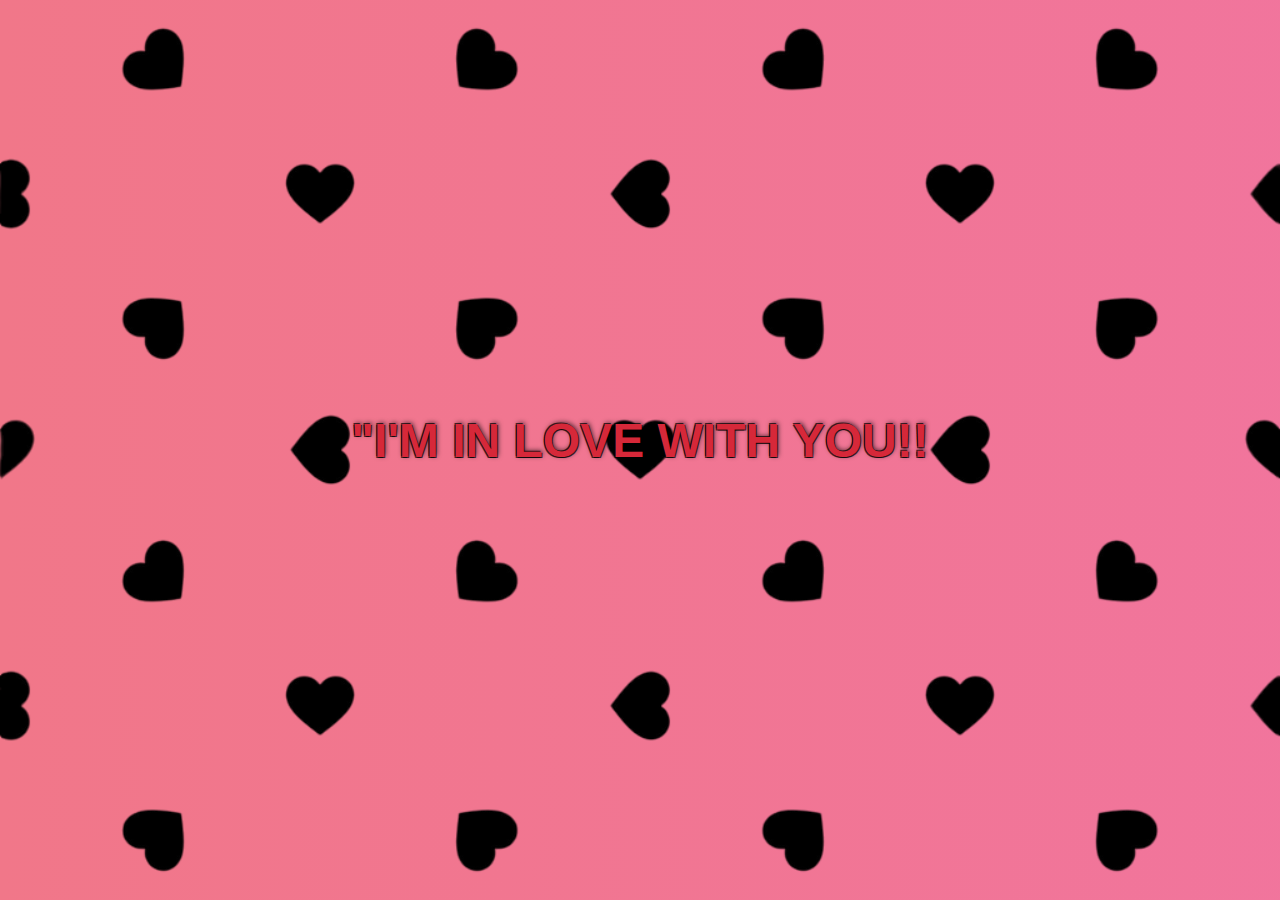
==== page2.html @ e8b78b8c "Add files via upload" ====
<!DOCTYPE html>
<html lang="pt-br">
<head>
    <meta charset="UTF-8"> <!-- Define a codificação de caracteres -->
    <meta name="viewport" content="width=device-width, initial-scale=1.0"> <!-- Responsividade -->
    <title>❤</title> <!-- Título da página -->
    <link rel="stylesheet" href="style.css"> <!-- Link para o arquivo de estilo CSS -->
    <style>
        /* Estilos gerais do corpo */
        body, html {
            height: 100%;
            margin: 0;
            font-family: 'Cursive', sans-serif; /* Fonte */
            background: linear-gradient(270deg, #f166f1a9, #f17789); /* Fundo do branco ao rosa claro */
            background-size: 400% 400%; /* Tamanho do gradiente */
            animation: gradient 15s ease infinite; /* Animação do gradiente */
        }

        @keyframes gradient {
            0% { background-position: 0% 50%; }
            50% { background-position: 100% 50%; }
            100% { background-position: 0% 50%; }
        }

        /* Container central */
        .container {
            display: flex;
            flex-direction: column;
            justify-content: center;
            align-items: center;
            height: 100vh; /* Altura da tela inteira */
            text-align: center;
            padding: 20px;
        }

        /* Efeito de pulsar para a frase */
        .pulsar {
            animation: pulsar 1s infinite; /* Animação pulsante contínua */
        }

        @keyframes pulsar {
            0%, 100% {
                transform: scale(1); /* Tamanho original */
            }
            50% {
                transform: scale(1.1); /* Aumenta para 110% */
            }
        }
        
        .text {
            font-size: 3rem; /* Tamanho da fonte da frase */
            text-align: center; /* Centraliza o texto */
            color: #D62839; /* Cor do texto em vermelho intenso */
            text-shadow: 
                1px 1px 0px rgba(0, 0, 0, 0.7),  /* Contorno superior esquerdo */
                -1px -1px 0px rgba(0, 0, 0, 0.7), /* Contorno inferior direito */
                1px -1px 5px rgba(0, 0, 0, 0.7),  /* Contorno superior direito */
                -1px 1px 0px rgba(0, 0, 0, 0.7);  /* Contorno inferior esquerdo */
        }
    </style>
</head>
<body>
    <div class="container">
        <!-- Frase que muda a cada 3 segundos -->
        <h1 class="pulsar text" id="loveMessage">"I'M IN LOVE WITH YOU!!</h1>
    </div>

    <script>
        // Lista de mensagens em diferentes idiomas
        const messages = [
            "JE SUIS AMOUREUX DE TOI!!", // Francês
            "ICH BIN IN DICH VERLIEBT!!", // Alemão
            "ΕΙΜΑΙ ΕΡΩΤΕΥΜΕΝΟΣ ΜΑΖΙ ΣΟΥ!!", // Grego
            "我爱你!!", // Chinês
            "사랑해요!!", // Coreano
            "أنا أحبك!!", // Árabe
            "ISSO TUDO SIGNIFICA QUE...", // Mensagem adicional
            "EU SOU APAIXONADO POR VOCÊ!! 🤍🧡❤💗💕", // Português
            "😍😍😊🤭🤭🤭",
            "Espero que goste...."
        ];

        // Lista de cores quentes para o texto
        const colors = [
            
            "#FF2D00", // Vermelho vivo
            "#FF8C00", // Laranja vibrante
            "#FFD700", // Dourado brilhante
            "#FF6F00", // Laranja escuro vibrante
            "#FF3D79", // Rosa choque
            "#FF1493", // Rosa profundo
            "#FF4500", // Laranja vibrante
            "#FF6347"   // Tomate vibrante
        ];

        let index = 0; // Índice da mensagem atual

        // Função que troca a mensagem e a cor a cada 2 segundos
        setInterval(() => {
            index = (index + 1) % messages.length; // Atualiza o índice ciclicamente
            document.getElementById('loveMessage').innerHTML = messages[index]; // Atualiza o conteúdo da mensagem
            
            // Muda a cor do texto
            const colorIndex = index % colors.length; // Escolhe uma cor correspondente
            document.getElementById('loveMessage').style.color = colors[colorIndex]; // Atualiza a cor do texto
        }, 2000); // Troca a mensagem a cada 2 segundos
    </script>
</body>
</html>
---- style.css ----
* {
    margin: 0; /* Remove margens */
    padding: 0; /* Remove preenchimento */
    box-sizing: border-box; /* Inclui bordas e preenchimento no tamanho total */
}

body, html {
    height: 100%; /* Define altura total para o corpo e html */
    font-family: 'Cursive', sans-serif; /* Define a fonte cursiva */
    background-color: #fef1e6; /* Cor de fundo */
    color: #ff69b4; /* Cor do texto */
}

.container {
    display: flex; /* Usa flexbox para layout */
    flex-direction: column; /* Alinha os itens na vertical */
    justify-content: center; /* Centraliza os itens verticalmente */
    align-items: center; /* Centraliza os itens horizontalmente */
    height: 100vh; /* Define altura total da viewport */
    text-align: center; /* Centraliza o texto */
    padding: 20px; /* Preenchimento interno */
    background-image: url('fundo2.png'); /*Fundo da página */
    background-size: cover; /* Cobre toda a área com a imagem */
    background-position: center; /* Centraliza a imagem de fundo */
}

h1 {
    font-size: 3rem; /* Tamanho do texto do h1 */
    margin-bottom: 20px; /* Margem inferior */
}

.round-button {
    padding: 15px 30px; /* Preenchimento do botão */
    font-size: 3rem; /* Tamanho da fonte do botão */
    border-radius: 50px; /* Bordas arredondadas */
    border: none; /* Remove borda padrão */
    background-color: #ff69b4; /* Cor de fundo do botão */
    color: rgb(251, 255, 0); /* Cor do texto do botão */
    cursor: pointer; /* Muda o cursor para indicar que é clicável */
    transition: transform 0.3s; /* Transição suave para transformação */

    text-shadow: 
                1px 1px 0px rgba(0, 0, 0, 0.7),  /* Contorno superior esquerdo */
                -1px -1px 0px rgba(0, 0, 0, 0.7), /* Contorno inferior direito */
                1px -1px 5px rgba(0, 0, 0, 0.7),  /* Contorno superior direito */
                -1px 1px 0px rgba(0, 0, 0, 0.7);  /* Contorno inferior esquerdo */
}

.round-button:hover {
    transform: scale(1.1); /* Aumenta o tamanho ao passar o mouse */
}

/* Estilos para diferentes tamanhos de tela */
@media (max-width: 480px) {
    h1 {
        font-size: 2rem; /* Tamanho do h1 em telas pequenas */
    }

    .round-button {
        font-size: 1.2rem; /* Tamanho do botão em telas pequenas */
        padding: 10px 20px; /* Preenchimento do botão em telas pequenas */
    }
}

@media (min-width: 481px) and (max-width: 768px) {
    h1 {
        font-size: 2.5rem; /* Tamanho do h1 em telas médias */
    }

    .round-button {
        font-size: 1.3rem; /* Tamanho do botão em telas médias */
        padding: 12px 25px; /* Preenchimento do botão em telas médias */
    }
}
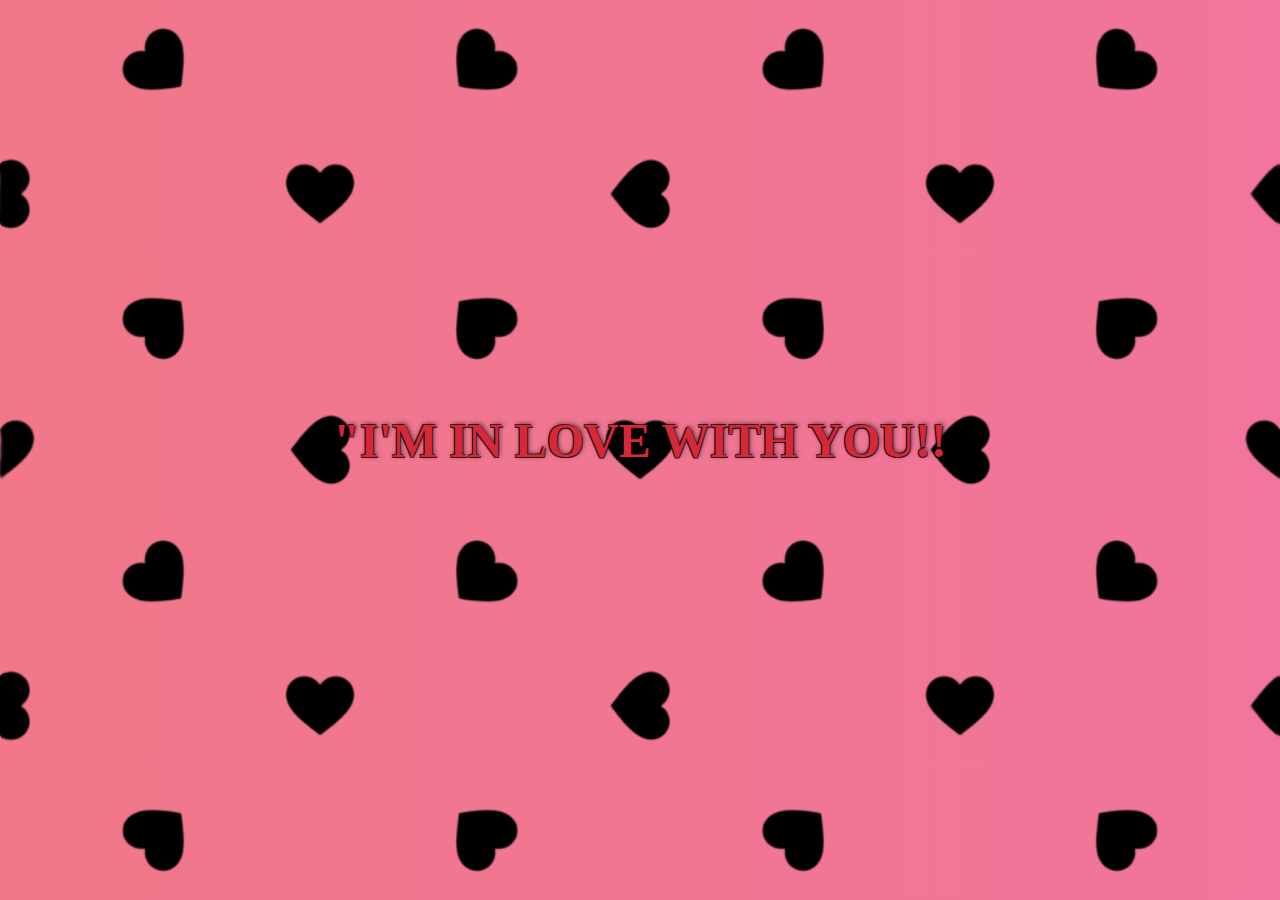
==== commit 664f2a1e: "Add files via upload" ====
--- a/page2.html
+++ b/page2.html
@@ -10,7 +10,7 @@
         body, html {
             height: 100%;
             margin: 0;
-            font-family: 'Cursive', sans-serif; /* Fonte */
+            font-family: 'Dancing Script', cursive; /* Fonte */
             background: linear-gradient(270deg, #f166f1a9, #f17789); /* Fundo do branco ao rosa claro */
             background-size: 400% 400%; /* Tamanho do gradiente */
             animation: gradient 15s ease infinite; /* Animação do gradiente */
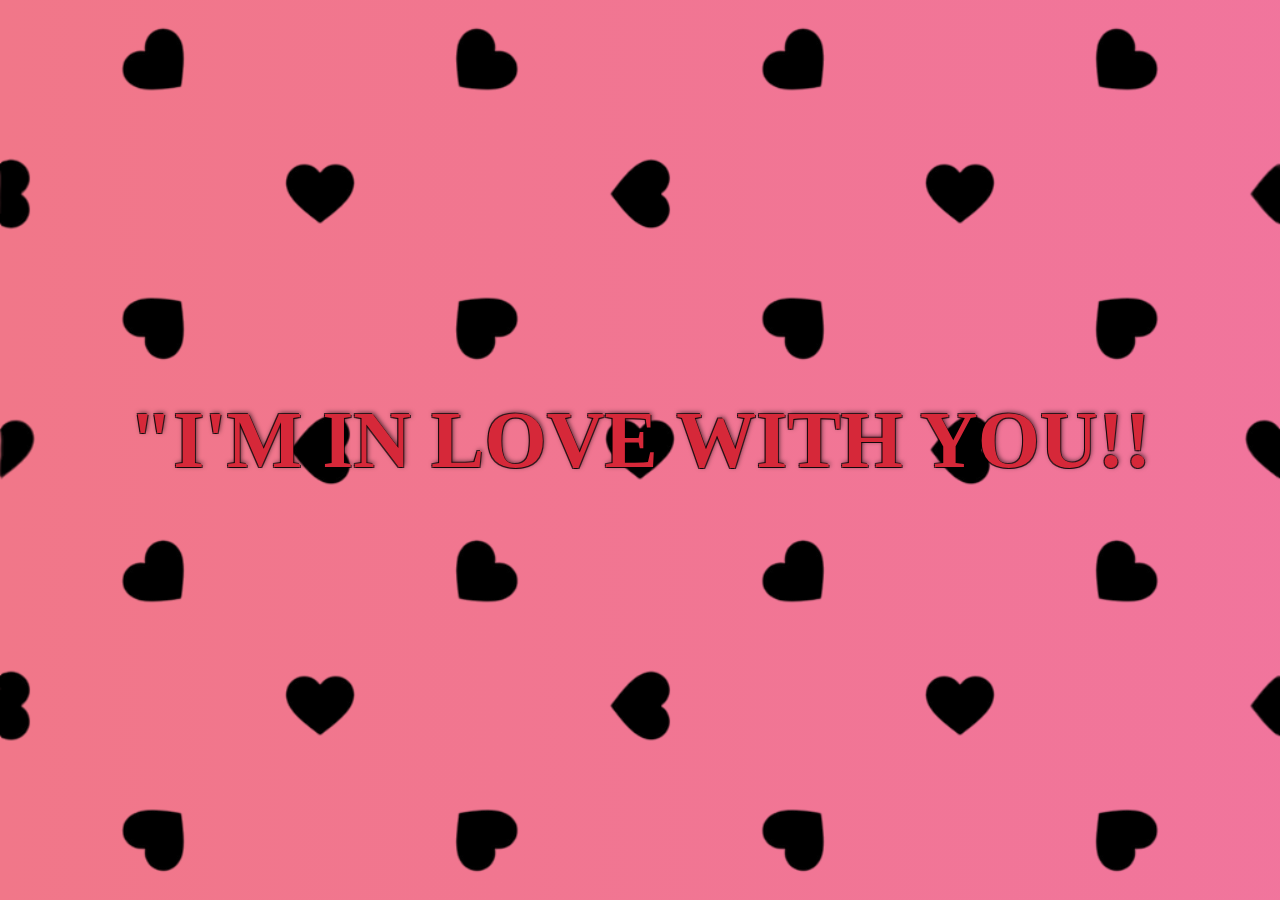
==== commit 8acbe394: "Add files via upload" ====
--- a/page2.html
+++ b/page2.html
@@ -48,7 +48,7 @@
         }
         
         .text {
-            font-size: 3rem; /* Tamanho da fonte da frase */
+            font-size: 5rem; /* Tamanho da fonte da frase */
             text-align: center; /* Centraliza o texto */
             color: #D62839; /* Cor do texto em vermelho intenso */
             text-shadow: 
@@ -69,13 +69,12 @@
         // Lista de mensagens em diferentes idiomas
         const messages = [
             "JE SUIS AMOUREUX DE TOI!!", // Francês
-            "ICH BIN IN DICH VERLIEBT!!", // Alemão
             "ΕΙΜΑΙ ΕΡΩΤΕΥΜΕΝΟΣ ΜΑΖΙ ΣΟΥ!!", // Grego
             "我爱你!!", // Chinês
             "사랑해요!!", // Coreano
             "أنا أحبك!!", // Árabe
-            "ISSO TUDO SIGNIFICA QUE...", // Mensagem adicional
-            "EU SOU APAIXONADO POR VOCÊ!! 🤍🧡❤💗💕", // Português
+            "ISSO TUDO <br> SIGNIFICA QUE...", // Mensagem adicional
+            "EU SOU <br> APAIXONADO <br> POR VOCÊ!! <br> 🤍🧡❤💗💕", // Português
             "😍😍😊🤭🤭🤭",
             "Espero que goste...."
         ];
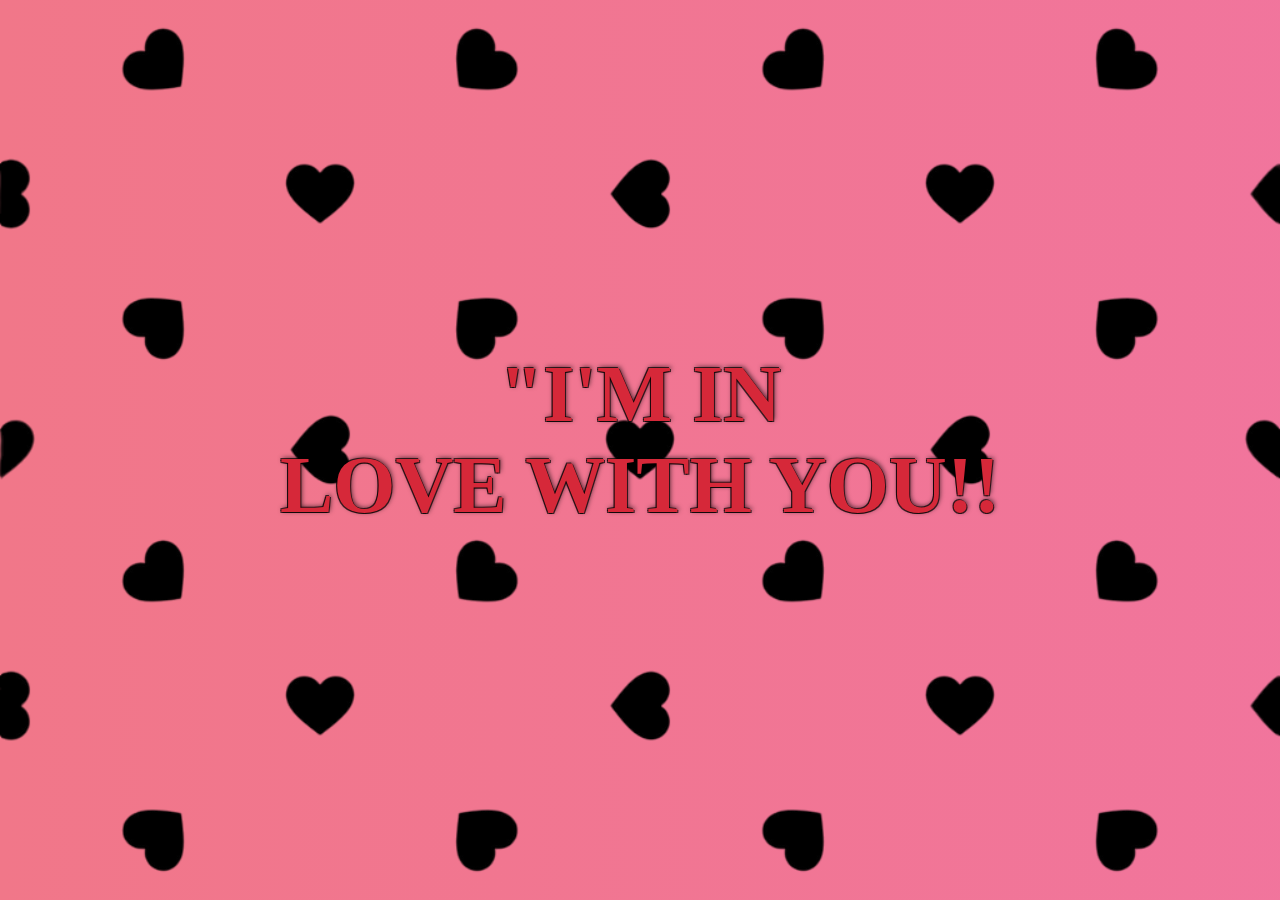
==== commit 16ac71ff: "Add files via upload" ====
--- a/page2.html
+++ b/page2.html
@@ -61,17 +61,17 @@
 </head>
 <body>
     <div class="container">
-        <!-- Frase que muda a cada 3 segundos -->
-        <h1 class="pulsar text" id="loveMessage">"I'M IN LOVE WITH YOU!!</h1>
+        <!-- Frase que muda a cada 2 segundos -->
+        <h1 class="pulsar text" id="loveMessage">"I'M IN <br>LOVE WITH YOU!!</h1>
     </div>
 
     <script>
         // Lista de mensagens em diferentes idiomas
         const messages = [
-            "JE SUIS AMOUREUX DE TOI!!", // Francês
-            "ΕΙΜΑΙ ΕΡΩΤΕΥΜΕΝΟΣ ΜΑΖΙ ΣΟΥ!!", // Grego
+            "🤭🤭",
+            "JE SUIS <br>AMOUREUX DE TOI!!", // Francês
+            "ΕΙΜΑΙ <br> ΕΡΩΤΕΥΜΕΝΟΣ <br> ΜΑΖΙ ΣΟΥ!!", // Grego
             "我爱你!!", // Chinês
-            "사랑해요!!", // Coreano
             "أنا أحبك!!", // Árabe
             "ISSO TUDO <br> SIGNIFICA QUE...", // Mensagem adicional
             "EU SOU <br> APAIXONADO <br> POR VOCÊ!! <br> 🤍🧡❤💗💕", // Português
@@ -81,7 +81,6 @@
 
         // Lista de cores quentes para o texto
         const colors = [
-            
             "#FF2D00", // Vermelho vivo
             "#FF8C00", // Laranja vibrante
             "#FFD700", // Dourado brilhante
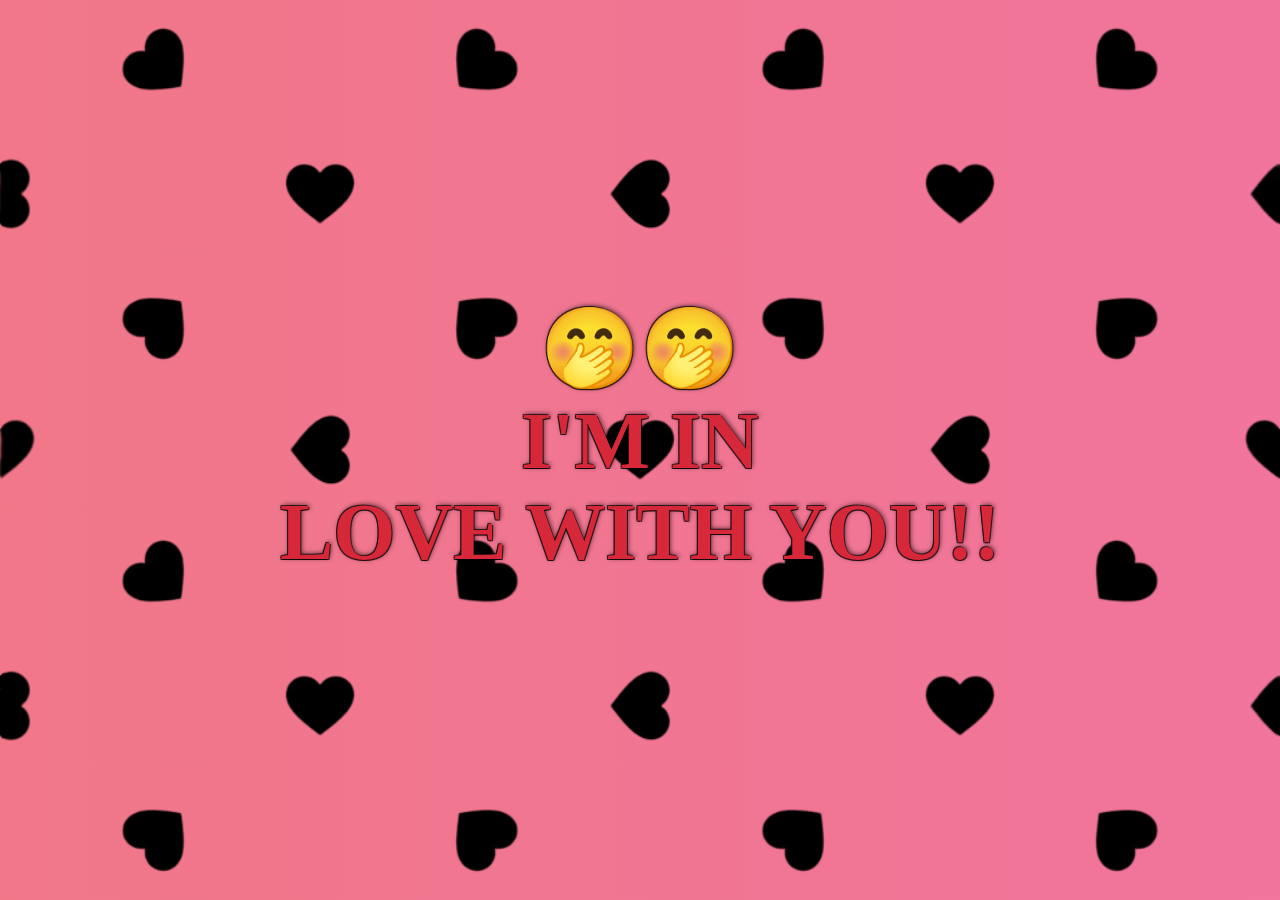
==== commit 97021f1c: "Add files via upload" ====
--- a/page2.html
+++ b/page2.html
@@ -62,13 +62,13 @@
 <body>
     <div class="container">
         <!-- Frase que muda a cada 2 segundos -->
-        <h1 class="pulsar text" id="loveMessage">"I'M IN <br>LOVE WITH YOU!!</h1>
+        <h1 class="pulsar text" id="loveMessage">🤭🤭 <br>I'M IN <br>LOVE WITH YOU!!</h1>
     </div>
 
     <script>
         // Lista de mensagens em diferentes idiomas
         const messages = [
-            "🤭🤭",
+            "I'M IN <br>LOVE WITH YOU!!",
             "JE SUIS <br>AMOUREUX DE TOI!!", // Francês
             "ΕΙΜΑΙ <br> ΕΡΩΤΕΥΜΕΝΟΣ <br> ΜΑΖΙ ΣΟΥ!!", // Grego
             "我爱你!!", // Chinês
